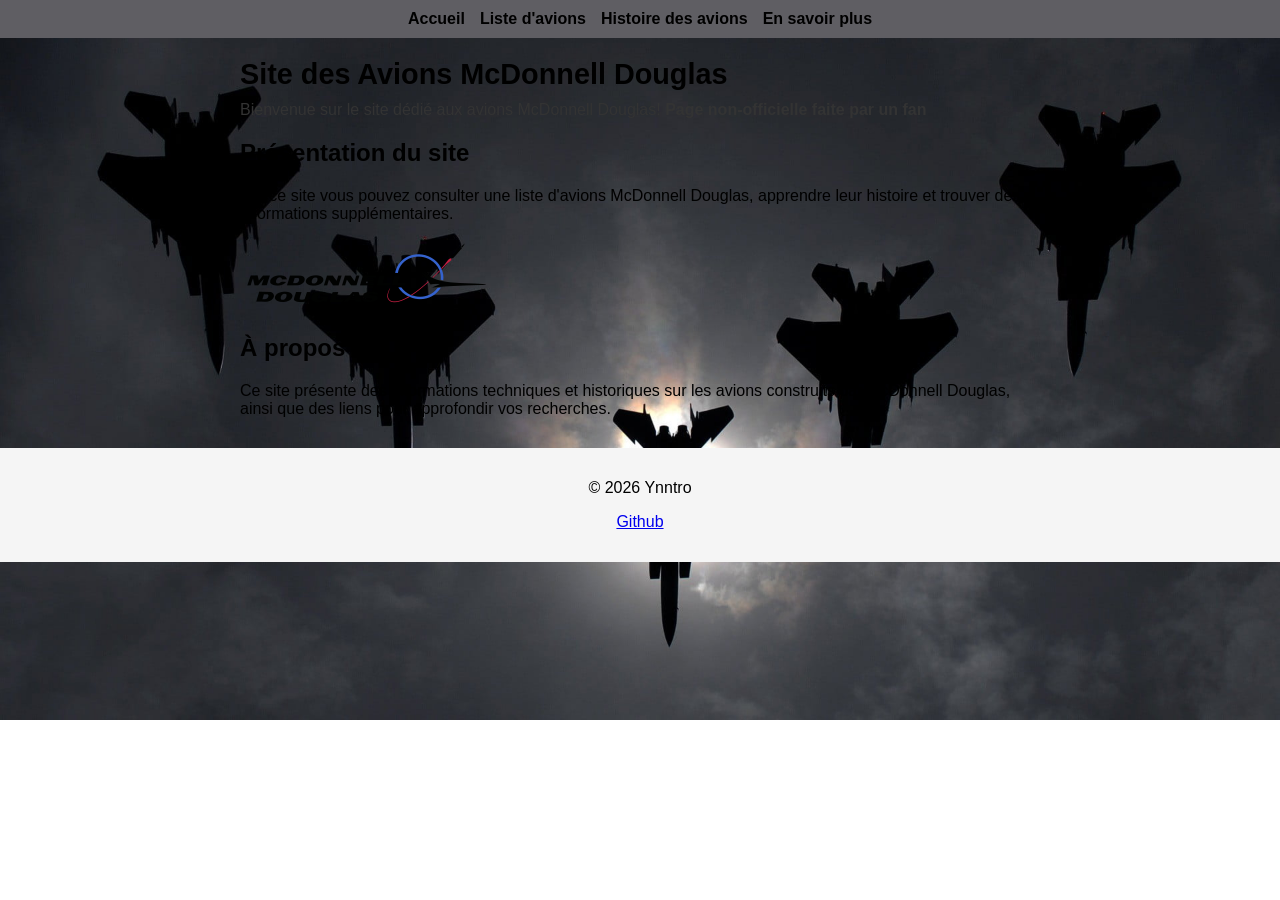
==== index.html @ 68d07f95 "Created the inital commit" ====
<!DOCTYPE html>
<html lang="fr">
<head>
    <meta charset="utf-8">
    <meta name="viewport" content="width=device-width,initial-scale=1">
    <meta name="description" content="Site non-officiel dédié aux avions McDonnell Douglas — fiches, histoire et liens utiles.">
    <title>Avions McDonnell Douglas</title>
    <link rel="stylesheet" href="style.css">
</head>
<body>
    <header>
        <nav aria-label="Navigation principale">
            <ul class="navigation">
                <li><a href="index.html">Accueil</a></li>
                <li><a href="avions.html">Liste d'avions</a></li>
                <li><a href="histoire.html">Histoire des avions</a></li>
                <li><a href="liens.html">En savoir plus</a></li>
            </ul>
        </nav>
    </header>

    <main>
        <section class="hero">
            <h1>Site des Avions McDonnell Douglas</h1>
            <p>Bienvenue sur le site dédié aux avions McDonnell Douglas! <strong>Page non-officielle faite par un fan</strong></p>
        </section>

        <section>
            <h2>Présentation du site</h2>
            <p>Sur ce site vous pouvez consulter une liste d'avions McDonnell Douglas, apprendre leur histoire et trouver des informations supplémentaires.</p>

            <img src="McDonnell_Douglas.svg.png" alt="Logo ">
        </section>
        <section>
            <h2>À propos</h2>
            <p>Ce site présente des informations techniques et historiques sur les avions construits par McDonnell Douglas, ainsi que des liens pour approfondir vos recherches.</p>
        </section>
    </main>


    <footer>
        <p>© 2026 Ynntro</p>
        <p> <a href="https://github.com/Ynntro"> Github</a></p>
    </footer>

</body>
</html>
---- style.css ----
body {
    margin: 0;
    padding: 0;
    font-family: Arial, Helvetica, sans-serif;
    color: #000;
    background-image: url('homepage_bg.jpg'); background-repeat: no-repeat; background-size: cover;
}

header {
    background: #5f5e63;
    padding: 10px 0;
}

.navigation {
    list-style: none;
    margin: 0;
    padding: 0;
    display: flex;
    gap: 15px;
    justify-content: center;
}

.navigation a {
    text-decoration: none;
    color: #000;
    font-weight: 600;
}

main {
    max-width: 800px;
    margin: 20px auto;
    padding: 0 10px;
}

.hero h1 {
    font-size: 1.8rem;
    margin: 0 0 10px 0;
}

.hero p {
    margin: 0 0 20px 0;
    color: #333;
}

section h2 {
    margin-top: 20px;
}

footer {
    text-align: center;
    padding: 15px 0;
    background: #f5f5f5;
    margin-top: 30px;
}
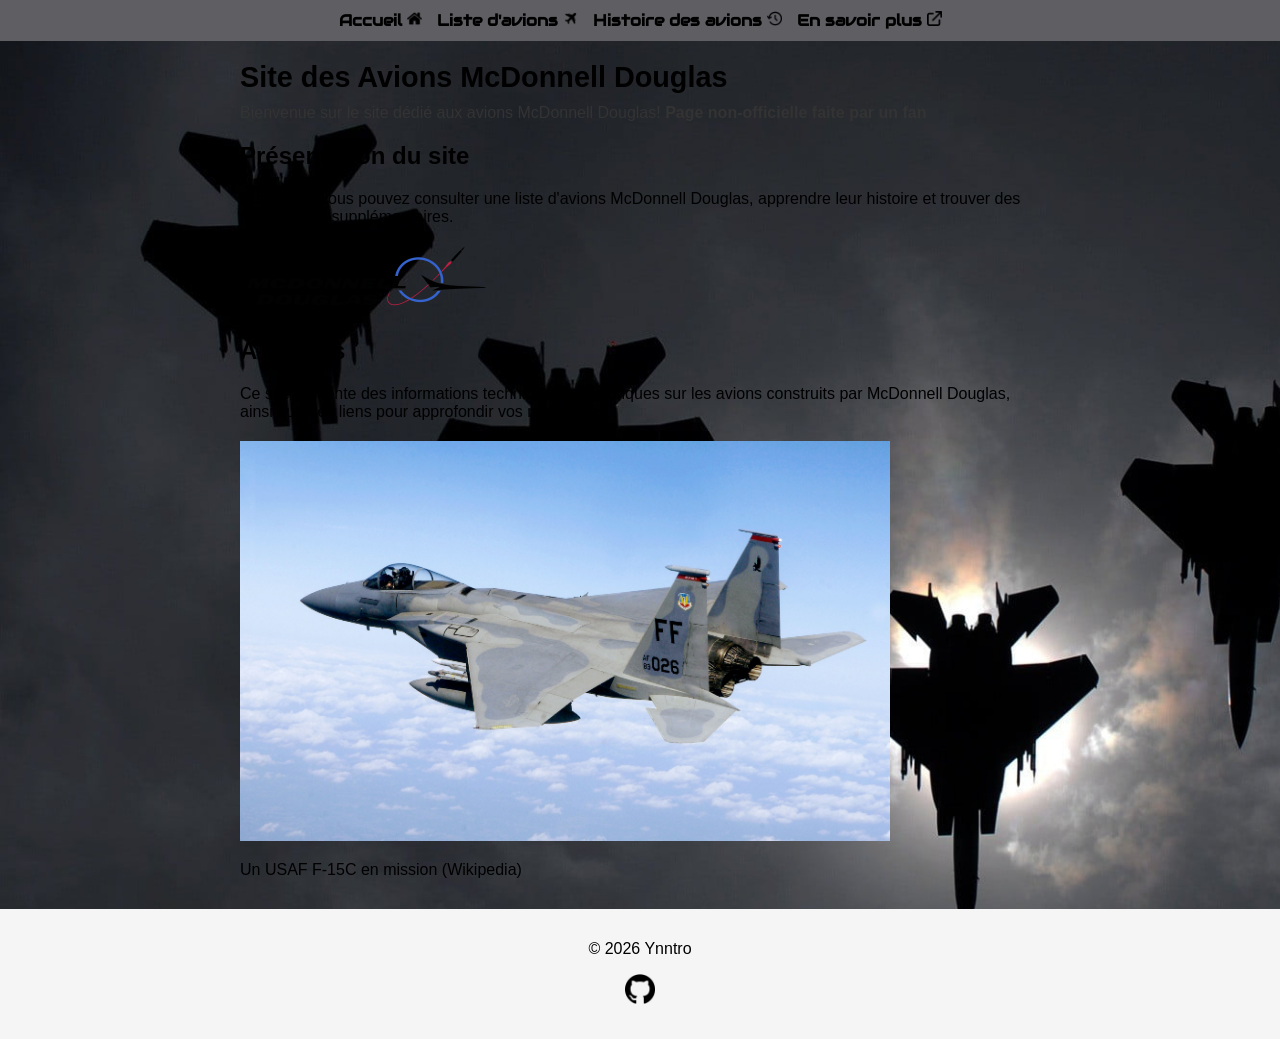
==== commit 3830ed86: "Imported font from Google Fonts, work on homepage" ====
--- a/index.html
+++ b/index.html
@@ -6,15 +6,16 @@
     <meta name="description" content="Site non-officiel dédié aux avions McDonnell Douglas — fiches, histoire et liens utiles.">
     <title>Avions McDonnell Douglas</title>
     <link rel="stylesheet" href="style.css">
+    <style> @import url('https://fonts.googleapis.com/css2?family=Audiowide&display=swap'); </style>
 </head>
 <body>
     <header>
         <nav aria-label="Navigation principale">
             <ul class="navigation">
-                <li><a href="index.html">Accueil</a></li>
-                <li><a href="avions.html">Liste d'avions</a></li>
-                <li><a href="histoire.html">Histoire des avions</a></li>
-                <li><a href="liens.html">En savoir plus</a></li>
+                <li><a href="index.html">Accueil <img src="home.png" alt="Accueil" width="15" height="15"></a></li>
+                <li><a href="avions.html">Liste d'avions <img src="plane.png" alt="Liste" width="15" height="15"></a></li>
+                <li><a href="histoire.html">Histoire des avions <img src="history.png" alt="Histoire" width="15" height="15"></a></li>
+                <li><a href="liens.html">En savoir plus <img src="external-link.png" alt="Liens" width="15" height="15"></a></li>
             </ul>
         </nav>
     </header>
@@ -37,10 +38,17 @@
         </section>
     </main>
 
+    <main> 
+        <img src="USAF_F15C.png" alt="USAF F-15C" width="650" height="400">
+        <p> Un USAF F-15C en mission (Wikipedia)</p>
+    </main>
+
 
     <footer>
         <p>© 2026 Ynntro</p>
-        <p> <a href="https://github.com/Ynntro"> Github</a></p>
+        <p> <a href="https://github.com/Ynntro/SNT">
+        <img src="githublogo.png" alt="GitHub" width="30" height="30"  />
+</a></p>
     </footer>
 
 </body>
--- a/style.css
+++ b/style.css
@@ -25,6 +25,7 @@
     text-decoration: none;
     color: #000;
     font-weight: 600;
+    font-family: "Audiowide";
 }
 
 main {
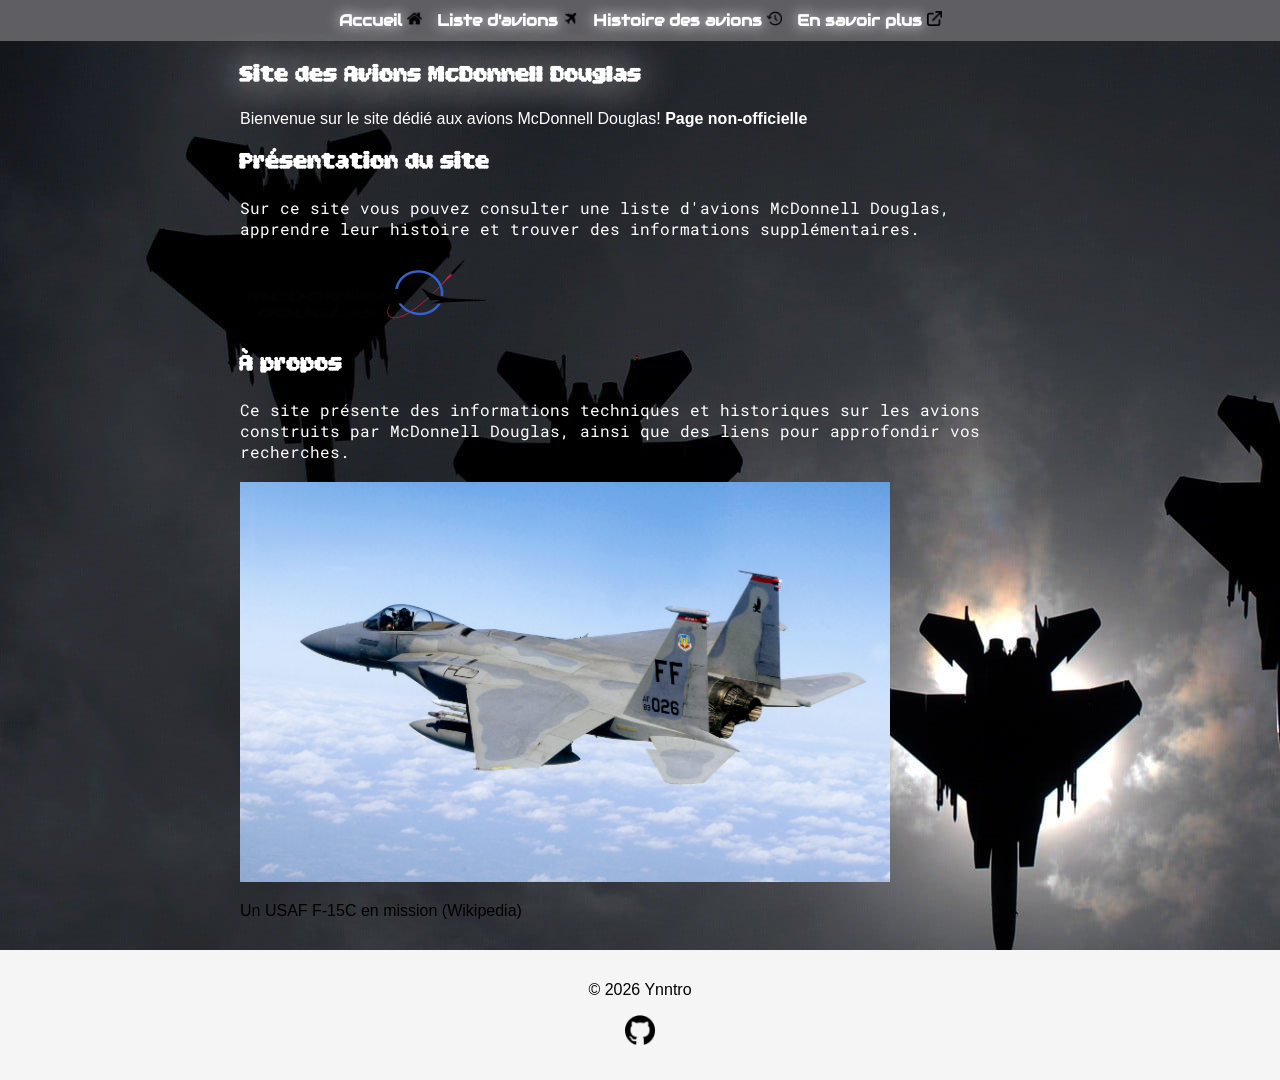
==== commit 84df5b3c: "Finished the homepage" ====
--- a/index.html
+++ b/index.html
@@ -5,8 +5,11 @@
     <meta name="viewport" content="width=device-width,initial-scale=1">
     <meta name="description" content="Site non-officiel dédié aux avions McDonnell Douglas — fiches, histoire et liens utiles.">
     <title>Avions McDonnell Douglas</title>
+
     <link rel="stylesheet" href="style.css">
     <style> @import url('https://fonts.googleapis.com/css2?family=Audiowide&display=swap'); </style>
+    <style> @import url('https://fonts.googleapis.com/css2?family=Bitcount+Prop+Double:wght@100..900&display=swap'); </style>
+    <style> @import url('https://fonts.googleapis.com/css2?family=Roboto+Mono:ital,wght@0,100..700;1,100..700&display=swap'); </style>
 </head>
 <body>
     <header>
@@ -21,18 +24,18 @@
     </header>
 
     <main>
-        <section class="hero">
-            <h1>Site des Avions McDonnell Douglas</h1>
-            <p>Bienvenue sur le site dédié aux avions McDonnell Douglas! <strong>Page non-officielle faite par un fan</strong></p>
+        <section class = "texte1">
+            <h1 class = "titre">Site des Avions McDonnell Douglas</h1>
+            <p>Bienvenue sur le site dédié aux avions McDonnell Douglas! <strong>Page non-officielle</strong></p>
         </section>
 
-        <section>
+        <section class = "texte2">
             <h2>Présentation du site</h2>
             <p>Sur ce site vous pouvez consulter une liste d'avions McDonnell Douglas, apprendre leur histoire et trouver des informations supplémentaires.</p>
 
             <img src="McDonnell_Douglas.svg.png" alt="Logo ">
         </section>
-        <section>
+        <section class="texte3">
             <h2>À propos</h2>
             <p>Ce site présente des informations techniques et historiques sur les avions construits par McDonnell Douglas, ainsi que des liens pour approfondir vos recherches.</p>
         </section>
--- a/style.css
+++ b/style.css
@@ -23,9 +23,10 @@
 
 .navigation a {
     text-decoration: none;
-    color: #000;
+    color: #ffffff;
     font-weight: 600;
     font-family: "Audiowide";
+    text-shadow: rgba(255,255,255,0.93) 0px 0px 14px;
 }
 
 main {
@@ -34,18 +35,28 @@
     padding: 0 10px;
 }
 
-.hero h1 {
-    font-size: 1.8rem;
-    margin: 0 0 10px 0;
+.titre {
+    font-family: "Bitcount Prop Double", sans-serif;
+    color : white;
+    text-shadow: rgba(255,255,255,0.9) 0px 0px 39px;
 }
 
-.hero p {
-    margin: 0 0 20px 0;
-    color: #333;
+section {
+    color : white
 }
 
-section h2 {
-    margin-top: 20px;
+.texte2 h2 {
+    font-family: "Bitcount Prop Double", sans-serif;
+}
+.texte2 p {
+    font-family: "Roboto Mono", monospace;
+}
+
+.texte3 h2 {
+    font-family: "Bitcount Prop Double", sans-serif;
+}
+.texte3 p {
+    font-family: "Roboto Mono", monospace;
 }
 
 footer {
@@ -54,3 +65,4 @@
     background: #f5f5f5;
     margin-top: 30px;
 }
+
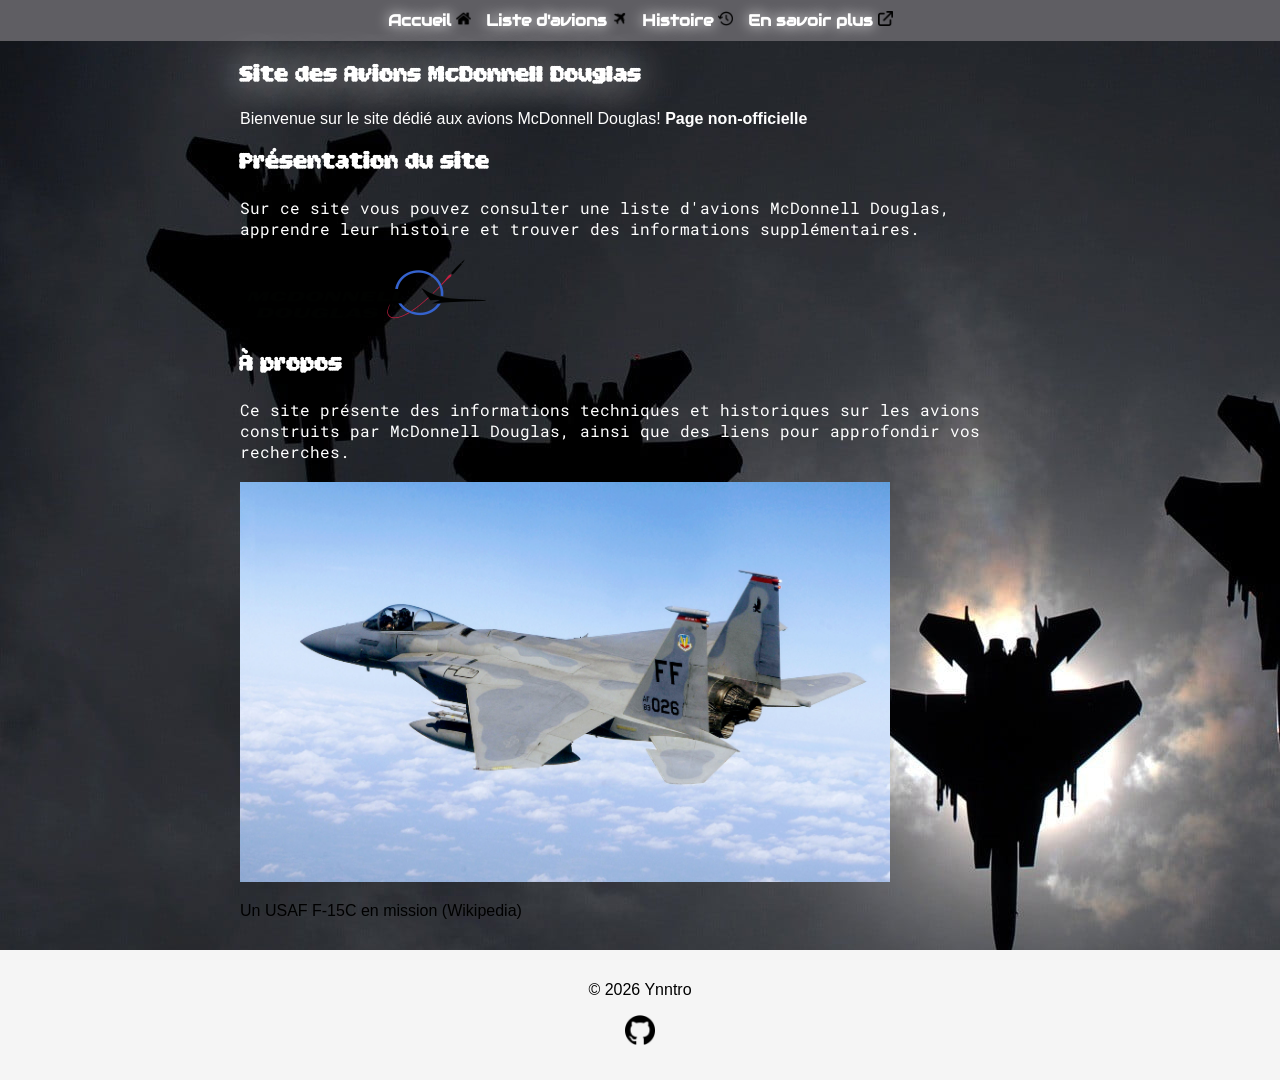
==== commit b2356f09: "Fished the plane list page" ====
--- a/index.html
+++ b/index.html
@@ -16,8 +16,8 @@
         <nav aria-label="Navigation principale">
             <ul class="navigation">
                 <li><a href="index.html">Accueil <img src="home.png" alt="Accueil" width="15" height="15"></a></li>
-                <li><a href="avions.html">Liste d'avions <img src="plane.png" alt="Liste" width="15" height="15"></a></li>
-                <li><a href="histoire.html">Histoire des avions <img src="history.png" alt="Histoire" width="15" height="15"></a></li>
+                <li><a href="planelist.html">Liste d'avions <img src="plane.png" alt="Liste" width="15" height="15"></a></li>
+                <li><a href="histoire.html">Histoire <img src="history.png" alt="Histoire" width="15" height="15"></a></li>
                 <li><a href="liens.html">En savoir plus <img src="external-link.png" alt="Liens" width="15" height="15"></a></li>
             </ul>
         </nav>
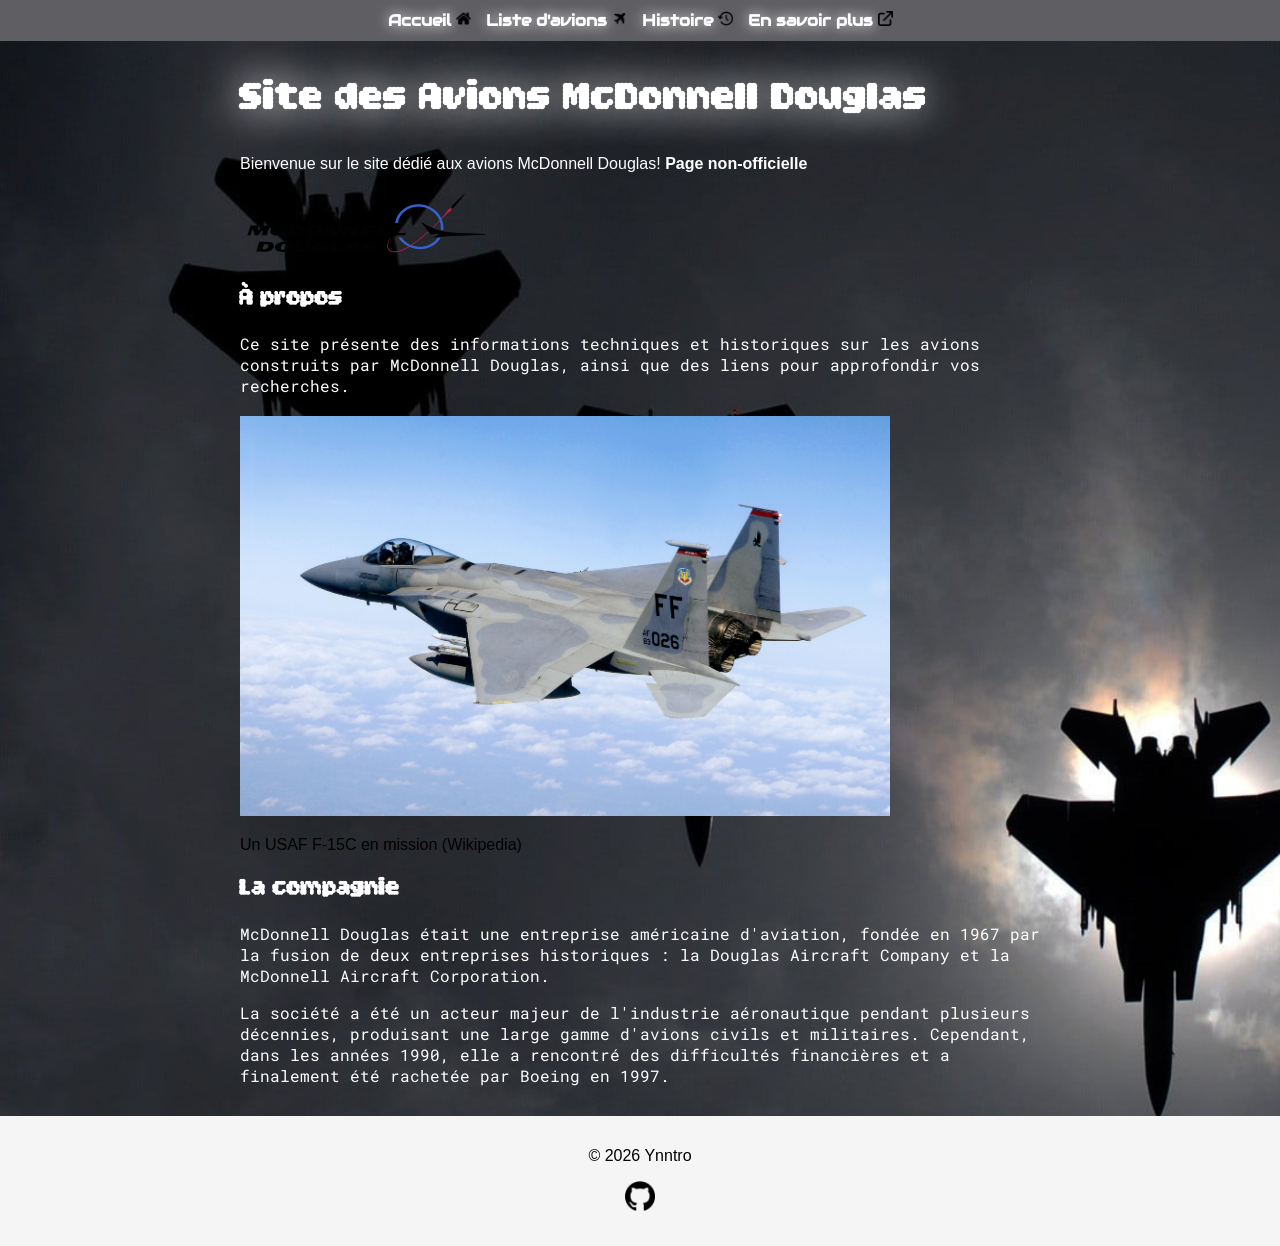
==== commit dc0d38c7: "Finished history page + reworked homepage" ====
--- a/index.html
+++ b/index.html
@@ -3,7 +3,7 @@
 <head>
     <meta charset="utf-8">
     <meta name="viewport" content="width=device-width,initial-scale=1">
-    <meta name="description" content="Site non-officiel dédié aux avions McDonnell Douglas — fiches, histoire et liens utiles.">
+    <meta name="description" content="Site non-officiel dédié aux avions McDonnell Douglas">
     <title>Avions McDonnell Douglas</title>
 
     <link rel="stylesheet" href="style.css">
@@ -17,7 +17,7 @@
             <ul class="navigation">
                 <li><a href="index.html">Accueil <img src="home.png" alt="Accueil" width="15" height="15"></a></li>
                 <li><a href="planelist.html">Liste d'avions <img src="plane.png" alt="Liste" width="15" height="15"></a></li>
-                <li><a href="histoire.html">Histoire <img src="history.png" alt="Histoire" width="15" height="15"></a></li>
+                <li><a href="history.html">Histoire <img src="history.png" alt="Histoire" width="15" height="15"></a></li>
                 <li><a href="liens.html">En savoir plus <img src="external-link.png" alt="Liens" width="15" height="15"></a></li>
             </ul>
         </nav>
@@ -28,10 +28,6 @@
             <h1 class = "titre">Site des Avions McDonnell Douglas</h1>
             <p>Bienvenue sur le site dédié aux avions McDonnell Douglas! <strong>Page non-officielle</strong></p>
         </section>
-
-        <section class = "texte2">
-            <h2>Présentation du site</h2>
-            <p>Sur ce site vous pouvez consulter une liste d'avions McDonnell Douglas, apprendre leur histoire et trouver des informations supplémentaires.</p>
 
             <img src="McDonnell_Douglas.svg.png" alt="Logo ">
         </section>
@@ -46,6 +42,14 @@
         <p> Un USAF F-15C en mission (Wikipedia)</p>
     </main>
 
+    <main>
+        <section class="texte4">
+            <h2>La compagnie</h2>
+            <p>McDonnell Douglas était une entreprise américaine d'aviation, fondée en 1967 par la fusion de deux entreprises historiques : la Douglas Aircraft Company et la McDonnell Aircraft Corporation.</p>
+            <p>La société a été un acteur majeur de l'industrie aéronautique pendant plusieurs décennies, produisant une large gamme d'avions civils et militaires. Cependant, dans les années 1990, elle a rencontré des difficultés financières et a finalement été rachetée par Boeing en 1997.</p>
+        </section>
+    </main>
+
 
     <footer>
         <p>© 2026 Ynntro</p>
--- a/style.css
+++ b/style.css
@@ -39,23 +39,24 @@
     font-family: "Bitcount Prop Double", sans-serif;
     color : white;
     text-shadow: rgba(255,255,255,0.9) 0px 0px 39px;
+    font-size: 40px;
 }
 
 section {
     color : white
 }
 
-.texte2 h2 {
-    font-family: "Bitcount Prop Double", sans-serif;
-}
-.texte2 p {
-    font-family: "Roboto Mono", monospace;
-}
-
 .texte3 h2 {
     font-family: "Bitcount Prop Double", sans-serif;
 }
 .texte3 p {
+    font-family: "Roboto Mono", monospace;
+}
+
+.texte4 h2 {
+    font-family: "Bitcount Prop Double", sans-serif;
+}
+.texte4 p {
     font-family: "Roboto Mono", monospace;
 }
 
